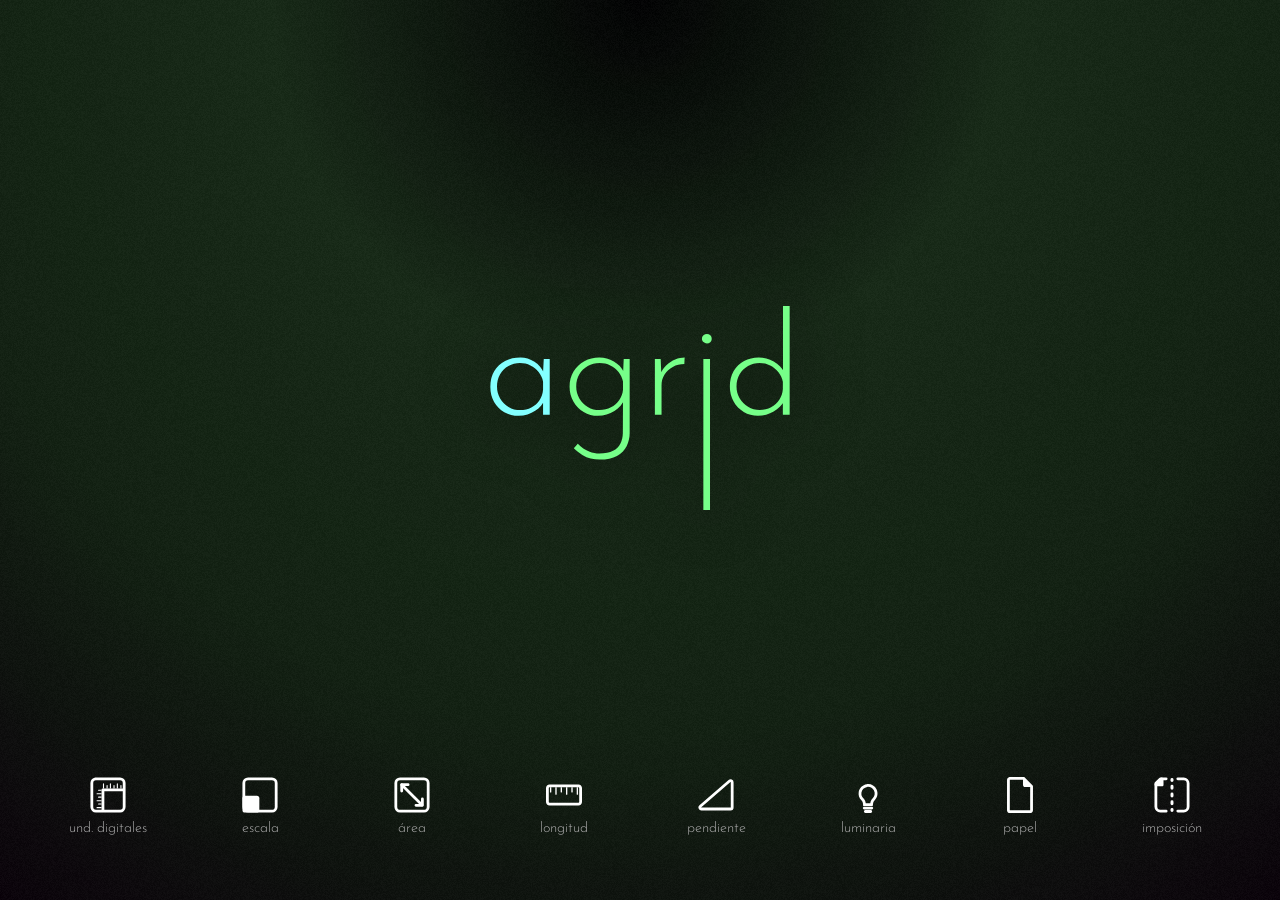
==== index.html @ d0f88f80 "Add files via upload" ====
<!DOCTYPE html>
<html lang="es">
<head>
    <meta charset="UTF-8">
    <meta name="viewport" content="width=device-width, initial-scale=1.0">
    <title>agrid | panel de herramientas</title>
    <link rel="stylesheet" href="css/tool.css">
    <link rel="stylesheet" href="css/index.css">
    <link href="https://fonts.googleapis.com/css2?family=Josefin+Sans:wght@200;300;400;600&display=swap" rel="stylesheet">
</head>
<body>    
<!-- <div class="bg-index">
</div> -->
<!-- Animador de entrada suave -->
<div class="index-layout">
  
  <div class="logo-container entry-animator">
    <picture>
      <img src="assets/images/agrid-index.svg" alt="agrid background" class="agrid-logo">
    </picture>
  </div>

            <main class="index-menu-container">
                <div class="tools-grid index-grid">
                    <a href="pages/und-digitales.html" class="tool-card">
                        <div class="tool-icon">
                                <img src="assets//icons/und-digitales.svg" class="icon-default" alt="Escala">
                                <img src="assets/icons/und-digitales-2.svg" class="icon-active" alt="Escala Activa">
                        </div>
                        <span>und. digitales</span>
                    </a>
                    <a href="pages/escala.html" class="tool-card">
                        <div class="tool-icon">
                                <img src="assets//icons/escala.svg" class="icon-default" alt="Escala">
                                <img src="assets/icons/escala-2.svg" class="icon-active" alt="Escala Activa">
                        </div>
                        <span>escala</span>
                    </a>
                    <a href="pages/area.html" class="tool-card">
                        <div class="tool-icon">
                                <img src="assets//icons/area.svg" class="icon-default" alt="Escala">
                                <img src="assets/icons/area-2.svg" class="icon-active" alt="Escala Activa">
                        </div>
                        <span>área</span>
                    </a>
                    <a href="pages/longitud.html" class="tool-card">
                        <div class="tool-icon">
                                <img src="assets//icons/longitud.svg" class="icon-default" alt="Escala">
                                <img src="assets/icons/longitud-2.svg" class="icon-active" alt="Escala Activa">
                        </div>
                        <span>longitud</span>
                    </a>
                    <a href="pages/pendiente.html" class="tool-card">
                        <div class="tool-icon">
                                <img src="assets//icons/pendiente.svg" class="icon-default" alt="Escala">
                                <img src="assets/icons/pendiente-2.svg" class="icon-active" alt="Escala Activa">
                        </div>
                        <span>pendiente</span>
                    </a>
                    <a href="pages/luminaria.html" class="tool-card">
                        <div class="tool-icon">
                                <img src="assets//icons/luminaria.svg" class="icon-default" alt="Escala">
                                <img src="assets/icons/luminaria-2.svg" class="icon-active" alt="Escala Activa">
                        </div>
                        <span>luminaria</span>
                    </a>
                    <a href="pages/papel.html" class="tool-card">
                        <div class="tool-icon">
                                <img src="assets//icons/papel.svg" class="icon-default" alt="Escala">
                                <img src="assets/icons/papel-2.svg" class="icon-active" alt="Escala Activa">
                        </div>
                        <span>papel</span>
                    </a>
                    <a href="pages/imposicion.html" class="tool-card">
                        <div class="tool-icon">
                                <img src="assets//icons/imposicion.svg" class="icon-default" alt="Escala">
                                <img src="assets/icons/imposicion-2.svg" class="icon-active" alt="Escala Activa">
                        </div>
                        <span>imposición</span>
                    </a>
                </div>
            </main>

        </div>


<script src="js/index.js"></script>

</body>
</html>
---- css/tool.css ----
/* ==========================================
   VARIABLES GLOBALES (PANEL DE CONTROL AGRID)
   ========================================== */
:root {
  /* 1. Paleta de Colores (Fondos) */
  --bg-gradient-1: #172517;
  --bg-gradient-1-1: #050805;
  --bg-gradient-2: #010203;
  --bg-gradient-3: #1b0c1b;
  --bg-scrollbar-1: #101010;
  --bg-scrollbar-2: #171717;
  --bg-panel: #1b1c1c;
  --bg-panel-light: #313131;
  --bg-drawer: rgba(31, 31, 31, 0.2);
  
  /* 2. Colores de Acento agrid */
  --agrid-green: #76ff89;
  --agrid-cyan: #83ffff;
  --agrid-magenta: #ff57f1;

  /* 3. Colores de Texto */
  --text-primary: #ffffff;
  --text-secondary: #cccccc;
  --text-muted: #ffffff89;
  --text-gray: #aaaaaa;
  --text-dark: #181818;

  /* 4. Tipografía y Tamaños */
  --font-main: 'Josefin Sans', sans-serif;
  --fs-title: 2rem;
  --fs-input: 1.6rem;
  --fs-label: 1.3rem;
  --fs-base: 1.3rem;
  --fs-small: 1.2rem;
  --fs-xs: .9rem;
}

/* Configuración General y Fondo Uniforme */
body {
  font-family: 'Josefin Sans', sans-serif;
  color: #cccccc;
  min-height: 100vh;
  margin: 0;
  display: flex;
  flex-direction: column;
  justify-content: space-between;
  box-sizing: border-box;
  padding: 2.5rem 2.5rem 0 2.5rem;
  overflow-x: hidden;
  background: radial-gradient(circle at top left, var(--bg-gradient-1), var(--bg-gradient-1-1), var(--bg-gradient-2), var(--bg-gradient-2), var(--bg-gradient-3));
}

body::before {
  content: "";
  position: fixed;
  top: 0;
  left: 0;
  width: 100vw;
  height: 100vh;
  pointer-events: none; /* Permite hacer clic a través de la capa sin bloquear botones */

/* Patrón de ruido de prueba (URL externa temporal) */
  background-image: url("../assets/images/bg-pattern.png");
  background-repeat: repeat;

/* EL TRUCO PARA FONDOS OSCUROS: */
  opacity: .15; /* Opacidad alta para probar que funciona */
}

body::-webkit-scrollbar{
  background: linear-gradient(180deg, var(--bg-scrollbar-1), var(--bg-scrollbar-2));
  width: 4px;
}

body::-webkit-scrollbar-thumb{
  background-color: var(--agrid-magenta);
  border-radius: 5px;
}

section::-webkit-scrollbar{
  background-color: transparent;
  width: 4px;
}

section::-webkit-scrollbar-thumb{
  background-color: var(--agrid-magenta);
  border-radius: 5px;
}

/* ==========================================
   ANIMACIÓN DE ENTRADA PARA LAS PÁGINAS
   ========================================== */
.entry-animator {
  animation: pageEntrance 0.4s cubic-bezier(0.16, 1, 0.3, 1) forwards;
}

@keyframes pageEntrance {
  0% {
    opacity: 0;
    transform: scale(1.3);
  }
  100% {
    opacity: 1;
    transform: scale(1);
  }
}
   
/* Transición suave para el contenido central */
.page-content {
  transition: transform 0.4s cubic-bezier(0.16, 1, 0.3, 1);
}
    
/* Solo desplaza la calculadora/encabezado cuando el menú está abierto */
body.menu-open .page-content {
  transform: translateY(-160px); /* Ajusta según el espacio que desees dejar */
}

::-webkit-inner-spin-button, ::-webkit-outer-spin-button{
  display: none;
}

/* Encabezado Superior Izquierdo */
.tool-header {
  display: flex;
  justify-content: flex-start;
  width: 100%;
  z-index: 1;
}

.brand-link {
  color: var(--text-primary);
  font-weight: 300;
  font-size: var(--fs-title);
  text-decoration: none;
  letter-spacing: 0.5px;
}

.brand-link:hover{
  color: var(--agrid-cyan);
}

.brand-highlight {
  color: var(--agrid-green);
}

/* Calculadora Central */
.tool-container {
  display: flex;
  justify-content: center;
  align-items: center;
  flex-grow: 1;
  padding: 2rem 0;
}

.calculator-box {
  display: flex;
  flex-direction: column;
  gap: 1.8rem;
  width: 100%;
  max-width: 360px;
}

.calc-group {
  display: flex;
  flex-direction: column;
  align-items: start;
  gap: 0.4rem;
}

.calc-label {
  font-weight: 300;
  font-size: var(--fs-label);
  color: var(--text-muted);
  text-align: left;
}

/* Inputs y Selects */
.input-row {
  display: flex;
  align-items: center;
  justify-content: right;
  gap: 0.8rem;
  width: 100%;
}

.input-card {
  background-color: transparent;
  border: none;
  /* box-shadow: inset 0px -1px 0px 0px #ffffff59; */
  /* border: 1px solid var(--agrid-cyan); */
  /* border-radius: 6px; */
  color: var(--text-primary);
  font-family: var(--font-main);
  font-size: var(--fs-input);
  padding: 0.6rem 0.8rem;
  text-align: right;
  outline: none;
  box-sizing: border-box;
}

.input-card::placeholder {
  color: var(--text-muted);
  font-weight: 300;
}

.input-card:focus {
  /* box-shadow: inset 0px -1px 0px 0px var(--agrid-cyan); */
  color: var(--agrid-cyan);
}

.input-small {
  width: 90px;
}

.input-large {
  width: 100%;
}

.colon-separator {
  color: var(--text-primary);
  font-weight: 300;
  font-size: var(--fs-input);
}

.unit-pill {
  /* background-color: var(--bg-panel);
  border: 1px solid var(--agrid-cyan); */
  border-radius: 20px;
  padding: 0.5rem 0.8rem;
  display: flex;
  align-items: center;
  justify-content: center;
}

.unit-symbol{
  padding-right: 2.5rem;
}

.unit-select {
  background: transparent;
  border: none;
  color: var(--text-primary);
  font-family: var(--font-main);
  font-size: var(--fs-label);
  cursor: pointer;
  outline: none;
}

.unit-select option {
  background-color: var(--bg-panel-light);
  color: var(--text-primary);
}

/* --- MENÚ INFERIOR Y FLECHA --- */
.bottom-menu-wrapper {
  position: fixed;
  bottom: 0;
  left: 0;
  width: 100%;
  display: flex;
  flex-direction: column;
  align-items: center;
  z-index: 100;
  pointer-events: none;
}

/* Flecha Flotante */
.drawer-toggle {
  background: transparent;
  border: none;
  cursor: pointer;
  padding: 1.2rem 1.2rem 1.6rem 1.2rem;
  display: flex;
  justify-content: center;
  align-items: center;
  outline: none;
  pointer-events: auto;
}

.arrow-menu-icon {
  width: 28px;
  height: auto;
  transition: transform 0.4s ease;
}

/* Rotación de la flecha al desplegar */
.bottom-menu-wrapper.open .arrow-menu-icon {
  transform: rotate(180deg);
}

/* Contenedor del Menú Desplegable */
.tools-drawer {
  width: calc(100% - 2rem); /* Ajuste clave: 100% menos 20px de cada lado */
  margin: 0 1rem 1rem 1rem; /* Aplica el margen a los lados y abajo */
  border-radius: .6rem; /* Redondeamos todas las esquinas ya que ahora el menú "flota" */
  max-height: 0;
  border: 1.2px solid rgba(255, 255, 255, 0.2);
  background-color: var(--bg-drawer);
  backdrop-filter: blur(.3rem);
  overflow: hidden;
  transition: max-height 0.4s cubic-bezier(0.16, 1, 0.3, 1), padding 0.4s ease;
  box-sizing: border-box;
  pointer-events: auto;
}

.bottom-menu-wrapper.open .tools-drawer {
  max-height: 320px;
  padding: 1.5rem 1.5rem 1.5rem 1.5rem;
}

/* Grid de Herramientas */
.tools-grid {
  display: grid;
  grid-template-columns: repeat(8, 1fr);
  gap: 1rem;
  max-width: 1000px;
  margin: 0 auto;
}

.tool-card {
  display: flex;
  flex-direction: column;
  align-items: center;
  gap: 0.5rem;
  text-decoration: none;
  color: var(--text-gray);
  font-size: var(--fs-xs);
  font-weight: 300;
  transition: color 0.2s ease, transform 0.2s ease;
}

/* Hover y Tarjeta Activa (Texto e Icono verde) */
.tool-card:hover, 
.tool-card.active {
  color: var(--text-primary);
  transform: translateY(-3px);
}

.tool-card:hover .tool-icon,
.tool-card.active .tool-icon {
  filter: invert(0%) sepia(500%) saturate(3000%) hue-rotate(250deg) brightness(80%) contrast(140%);
}

/* ==========================================
   INTERCAMBIO DE ICONOS (ACTIVO Y HOVER)
   ========================================== */

/* 1. Ocultar el icono activo por defecto en todas las tarjetas */
.tool-card .icon-active {
  display: none;
}

/* 2. Asegurar que el icono por defecto sea visible */
.tool-card .icon-default {
  display: block;
}

/* 3. Ocultar el icono por defecto en estado activo O hover */
.tool-card.active .icon-default,
.tool-card:hover .icon-default {
  display: none;
}

/* 4. Mostrar el icono activo en estado activo O hover */
.tool-card.active .icon-active,
.tool-card:hover .icon-active {
  display: block;
}

.tool-icon {
  width: 36px;
  height: 36px;
  transition: filter 0.2s ease;
}

/* Adaptación Móvil */
@media (max-width: 768px) {
  .tools-grid {
    grid-template-columns: repeat(4, 1fr);
    gap: 1.5rem;
  }
}

/* Ajuste sutil para selectores en unit-pill */
.unit-pill select.unit-select {
  background: transparent;
  border: none;
  color: var(--text-primary);
  font-family: var(--font-main);
  font-size: var(--fs-small);
  outline: none;
  cursor: pointer;
  padding-right: 0.5rem;
}

.unit-pill select.unit-select option {
  background-color: var(--bg-panel);
  color: var(--text-primary);
}

/* Campos de lectura directa / resultados */
.input-card[readonly] {
  box-shadow: none;
  cursor: default;
}

/* Estilo para los títulos de los grupos en el select */
.unit-select optgroup {
  background-color: var(--bg-panel);
  color: var(--agrid-green);
  font-weight: 600;
  font-family: var(--font-main);
}

/* ==========================================
   NUEVO: ESTILOS DE PREVISUALIZACIÓN (IMPOSICIÓN)
   ========================================== */

/* Layout principal de 2 columnas */
.imposicion-layout {
  display: flex;
  flex-direction: row;
  flex-wrap: wrap;
  gap: 3rem;
  width: 100%;
  max-width: 1200px; 
  justify-content: center;
  align-items: flex-start;
}

/* Controles (Izquierda) */
.imposicion-controls {
  flex: 1;
  min-width: 320px; 
}

.unit-large {
  width: 100%;
  box-sizing: border-box;
}
.unit-large select {
  width: 100%;
}

/* Área de Previsualización (Derecha) */
.preview-area {
  flex: 1.5; 
  min-width: 400px;
  min-height: 400px;
  background-color: rgba(27, 28, 28, 0.4); 
  border: 1px dashed rgba(131, 255, 255, 0.3);
  border-radius: 12px;
  padding: 1.5rem;
  box-sizing: border-box;
  color: rgba(255, 255, 255, 0.35); 
  display: flex;
  flex-direction: column;
  gap: 1.5rem;
  overflow-y: auto; 
  max-height: 65vh; 
}

/* Título de las Firmas */
.signature-title {
  color: var(--agrid-green);
  margin-bottom: 1rem;
  font-weight: 300;
  font-size: var(--fs-input);
  border-bottom: 1px solid rgba(118, 255, 137, 0.2);
  padding-bottom: 0.5rem;
}

/* Cuadrícula de tarjetas de hoja */
.sheets-grid {
  display: flex;
  flex-wrap: wrap;
  gap: 1rem;
  justify-content: center; 
}

/* Tarjeta individual de hoja */
.sheet-card {
  background-color: rgba(27, 28, 28, 0.8); 
  border: 1px solid var(--agrid-cyan); 
  border-radius: 10px;
  padding: 1rem;
  width: 250px; 
  display: flex;
  flex-direction: column;
  gap: 0.75rem;
  transition: transform 0.3s ease;
}

.sheet-card:hover {
  transform: translateY(-3px);
}

/* Título para el número de hoja */
.sheet-label {
  color: var(--agrid-cyan); 
  margin-bottom: 0rem;
  font-size: var(--fs-base);
  font-weight: 300;
}

.spread-container {
  border: 1px solid rgba(255, 255, 255, 0.05); 
  padding: 0.25rem 0;
}

/* Título para Frente/Reverso */
.spread-label {
  font-size: var(--fs-xs);
  color: var(--agrid-green); 
  margin-bottom: 0.3rem;
  font-weight: 300;
}

/* Disposición horizontal (Spread) */
.spread-view {
  display: flex;
  flex-direction: row;
  gap: 0.5rem;
  justify-content: center;
}

/* Caja individual de página */
.page-box {
  background: #050505; 
  border: 1px solid rgba(255,255,255,0.2);
  padding: 0.2rem;
  display: flex;
  flex-direction: column;
  align-items: center;
  justify-content: center; 
  width: calc(50% - 0.25rem); 
  min-height: 80px; 
  border-radius: 4px;
}

/* Badge para el número de página */
.page-num-badge {
  font-size: 0.8rem;
  margin-top: 0.3rem;
  color: var(--agrid-green); 
  font-weight: 300;
  border-radius: 12px;
  padding: 0.2rem 0.5rem;
}

/* Estilo para páginas en blanco */
.page-box.blank {
  border: 1px dashed rgba(255, 255, 255, 0.1);
  background-color: rgba(255, 255, 255, 0.02);
}

/* Estilos para el Input de Archivos */
.file-input-agrid {
  color: var(--text-muted);
  font-family: var(--font-main);
  font-size: var(--fs-base);
  width: 100%;
  outline: none;
}
.file-input-agrid::file-selector-button {
  background-color: transparent;
  border: 1px solid var(--agrid-cyan);
  color: var(--agrid-cyan);
  padding: 0.5rem 1.2rem;
  border-radius: 20px;
  cursor: pointer;
  font-family: var(--font-main);
  font-size: var(--fs-base);
  font-weight: 300;
  margin-right: 1rem;
  transition: all 0.3s ease;
}
.file-input-agrid::file-selector-button:hover {
  background-color: var(--agrid-cyan);
  color: var(--text-dark);
}

/* Botón Descargar y Estado */
.download-group {
  width: 100%;
  display: flex;
  flex-direction: column;
  align-items: center;
}

.btn-agrid {
  background: transparent;
  border: 1px solid var(--agrid-green);
  color: var(--agrid-green);
  padding: 0.8rem 1.5rem;
  font-family: var(--font-main);
  font-size: var(--fs-input);
  border-radius: 25px;
  cursor: pointer;
  transition: all 0.3s ease;
  width: 100%;
  outline: none;
}
.btn-agrid:hover:not(:disabled) {
  background-color: var(--agrid-green);
  color: var(--text-dark);
}
.btn-agrid:disabled {
  border-color: rgba(255, 255, 255, 0.15);
  color: rgba(255, 255, 255, 0.2);
  cursor: not-allowed;
}

.status-log {
  color: var(--text-muted);
  font-size: var(--fs-small);
  font-weight: 300;
  text-align: center;
  margin-top: 0.5rem;
}

/* ==========================================
   FORMATOS DE PAPEL - HOJA GRÁFICA
   ========================================== */

.paper-stage {
  width: 100%;
  height: 100%;
  display: flex;
  justify-content: center;
  align-items: center;
  position: relative;
  min-height: 280px;
}

.paper-sheet {
  background: var(--text-primary);
  border-radius: 2px;
  box-shadow: 0 5px 25px rgba(0, 0, 0, 0.5), 0 0 10px rgba(255, 255, 255, 0.05);
  position: relative;
  transition: width 0.4s cubic-bezier(0.16, 1, 0.3, 1), height 0.4s cubic-bezier(0.16, 1, 0.3, 1);
  display: flex;
  justify-content: center;
  align-items: center;
}

.sheet-watermark {
  color: var(--text-dark);
  font-weight: 500;
  font-size: 2rem;
  opacity: 0.15;
  letter-spacing: 1px;
  user-select: none;
}

/* Cotas/Etiquetas fuera de la hoja */
.dim-label {
  position: absolute;
  font-size: var(--fs-small);
  color: var(--agrid-green);
  letter-spacing: 0.5px;
  white-space: nowrap;
  font-weight: 300;
}

.label-top {
  top: -25px;
  left: 50%;
  transform: translateX(-50%);
}

.label-right {
  right: -65px;
  top: 50%;
  transform: translateY(-50%) rotate(90deg);
}

/* Valores copiables al portapapeles */
.clickable-value {
  cursor: pointer;
  transition: background-color 0.2s ease, transform 0.1s ease;
  user-select: none;
}

.clickable-value:active {
  transform: scale(0.92);
  background-color: rgba(131, 255, 255, 0.1); /* Efecto sutil usando el cian */
}
---- css/index.css ----
/* Configuración General y Fondo Uniforme con Granulado Sutil */
body {
  font-family: 'Josefin Sans', sans-serif;
  color: #cccccc;
  min-height: 100vh;
  margin: 0;
  display: flex;
  flex-direction: column;
  justify-content: space-between;
  box-sizing: border-box;
  padding: 2.5rem 2.5rem 0 2.5rem;
  overflow-x: hidden;
  position: relative;

  /* Fondo de 2 capas: 
     1. Textura granulada con opacidad sutil
     2. Gradiente radial oscuro original */
  background:radial-gradient(circle at top center, #010102 , #192e19, #132413, #0a010a);
}


/* ==========================================
   FONDO A PANTALLA COMPLETA (SVG)
   ========================================== */
.logo-container {
    margin: auto;
    width: 100%;
    height: 100%;
    z-index: 0; /* Lo mantiene justo por encima del gradiente de fondo, pero detrás del contenido */
    pointer-events: none; /* Crucial: evita que el SVG bloquee los clics en los botones */
    display: flex;
    justify-content: center;
    align-items: center;
    padding-bottom: 120px;
}

.agrid-logo {
    width: 100%;
    height: 100%;
    filter: drop-shadow(0 0 2rem rgb(0, 0, 0));

}

/* ==========================================
   ESTILOS ESPECÍFICOS DEL INDEX
   ========================================== */

/* Layout general sobre el fondo SVG */
.index-layout {
    position: relative; /* Asegura que este contenedor flote sobre el logo-container */
    z-index: 1;
    display: flex;
    flex-direction: column;
    justify-content: space-between;
    min-height: calc(100vh - 2.5rem); 
    width: 100%;
}

/* Encabezado (ahora solo alinea la brújula) */
.index-header {
    display: flex;
    justify-content: flex-end; /* Alinea la brújula a la derecha */
    align-items: flex-start;
    width: 100%;
    padding: 2rem; /* Separación de los bordes */
}

/* Contenedor del panel inferior de herramientas */
.index-menu-container {
    border-radius: .6rem;
    /* border: 1.2px solid rgba(255, 255, 255, 0.2);
    background-color: rgb(0, 0, 0, .3); */
    padding: 3rem 0;
    position: fixed;
    bottom: 0;
    left: 0rem;
    width: calc(100% - 2rem);
    margin: 0 1rem 1rem 1rem;
    z-index: 100;
    align-items: center;
}

.index-grid {
    max-width: 1200px;
}
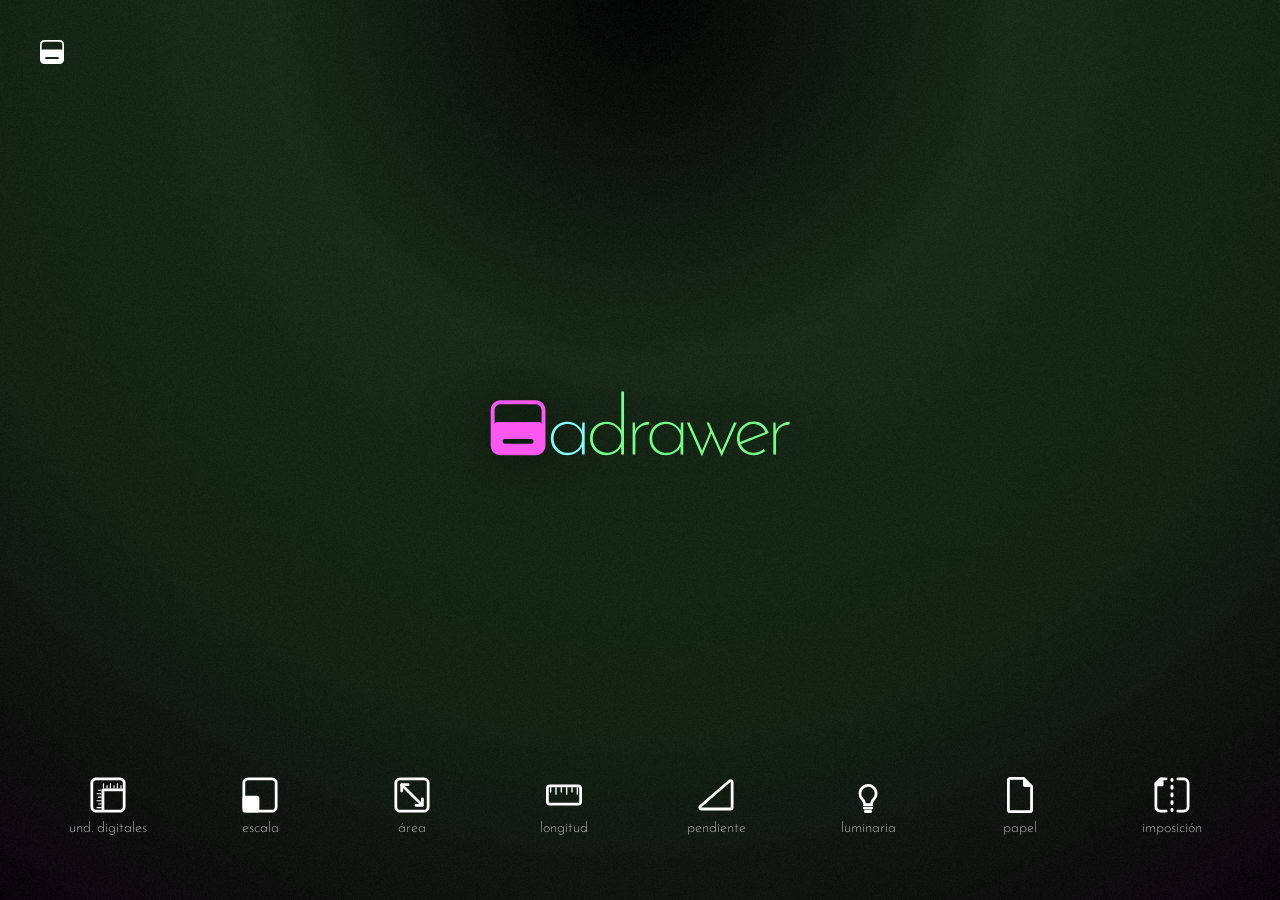
==== commit 7d28c164: "Add files via upload" ====
--- a/index.html
+++ b/index.html
@@ -3,7 +3,7 @@
 <head>
     <meta charset="UTF-8">
     <meta name="viewport" content="width=device-width, initial-scale=1.0">
-    <title>agrid | panel de herramientas</title>
+    <title>adrawer | panel de herramientas</title>
     <link rel="stylesheet" href="css/tool.css">
     <link rel="stylesheet" href="css/index.css">
     <link href="https://fonts.googleapis.com/css2?family=Josefin+Sans:wght@200;300;400;600&display=swap" rel="stylesheet">
@@ -12,11 +12,18 @@
 <!-- <div class="bg-index">
 </div> -->
 <!-- Animador de entrada suave -->
+
+
+  
 <div class="index-layout">
+
+      <header class="tool-header">
+    <a href="../index.html" class="brand-link"><img src="../assets/images/adrawer-iso.svg" alt=""></a>
+  </header>
   
   <div class="logo-container entry-animator">
     <picture>
-      <img src="assets/images/agrid-index.svg" alt="agrid background" class="agrid-logo">
+      <img src="assets/images/adrawer-index.svg" alt="adrawer background" class="adrawer-logo">
     </picture>
   </div>
 
--- a/css/tool.css
+++ b/css/tool.css
@@ -1,5 +1,5 @@
 /* ==========================================
-   VARIABLES GLOBALES (PANEL DE CONTROL AGRID)
+   VARIABLES GLOBALES (PANEL DE CONTROL adrawer)
    ========================================== */
 :root {
   /* 1. Paleta de Colores (Fondos) */
@@ -13,10 +13,10 @@
   --bg-panel-light: #313131;
   --bg-drawer: rgba(31, 31, 31, 0.2);
   
-  /* 2. Colores de Acento agrid */
-  --agrid-green: #76ff89;
-  --agrid-cyan: #83ffff;
-  --agrid-magenta: #ff57f1;
+  /* 2. Colores de Acento adrawer */
+  --adrawer-green: #76ff89;
+  --adrawer-cyan: #83ffff;
+  --adrawer-magenta: #ff57f1;
 
   /* 3. Colores de Texto */
   --text-primary: #ffffff;
@@ -73,7 +73,7 @@
 }
 
 body::-webkit-scrollbar-thumb{
-  background-color: var(--agrid-magenta);
+  background-color: var(--adrawer-magenta);
   border-radius: 5px;
 }
 
@@ -83,7 +83,7 @@
 }
 
 section::-webkit-scrollbar-thumb{
-  background-color: var(--agrid-magenta);
+  background-color: var(--adrawer-magenta);
   border-radius: 5px;
 }
 
@@ -135,12 +135,17 @@
   letter-spacing: 0.5px;
 }
 
-.brand-link:hover{
-  color: var(--agrid-cyan);
+.brand-link img{
+height: 1.5rem;
+margin: 0 .4rem 0 0;
+}
+
+.brand-link img:hover{
+  filter: invert(0%) sepia(500%) saturate(1000%) hue-rotate(150deg) brightness(80%) contrast(140%);
 }
 
 .brand-highlight {
-  color: var(--agrid-green);
+  color: var(--adrawer-green);
 }
 
 /* Calculadora Central */
@@ -187,7 +192,7 @@
   background-color: transparent;
   border: none;
   /* box-shadow: inset 0px -1px 0px 0px #ffffff59; */
-  /* border: 1px solid var(--agrid-cyan); */
+  /* border: 1px solid var(--adrawer-cyan); */
   /* border-radius: 6px; */
   color: var(--text-primary);
   font-family: var(--font-main);
@@ -204,8 +209,8 @@
 }
 
 .input-card:focus {
-  /* box-shadow: inset 0px -1px 0px 0px var(--agrid-cyan); */
-  color: var(--agrid-cyan);
+  /* box-shadow: inset 0px -1px 0px 0px var(--adrawer-cyan); */
+  color: var(--adrawer-cyan);
 }
 
 .input-small {
@@ -224,7 +229,7 @@
 
 .unit-pill {
   /* background-color: var(--bg-panel);
-  border: 1px solid var(--agrid-cyan); */
+  border: 1px solid var(--adrawer-cyan); */
   border-radius: 20px;
   padding: 0.5rem 0.8rem;
   display: flex;
@@ -321,6 +326,7 @@
   display: flex;
   flex-direction: column;
   align-items: center;
+  text-align: center;
   gap: 0.5rem;
   text-decoration: none;
   color: var(--text-gray);
@@ -407,7 +413,7 @@
 /* Estilo para los títulos de los grupos en el select */
 .unit-select optgroup {
   background-color: var(--bg-panel);
-  color: var(--agrid-green);
+  color: var(--adrawer-green);
   font-weight: 600;
   font-family: var(--font-main);
 }
@@ -462,7 +468,7 @@
 
 /* Título de las Firmas */
 .signature-title {
-  color: var(--agrid-green);
+  color: var(--adrawer-green);
   margin-bottom: 1rem;
   font-weight: 300;
   font-size: var(--fs-input);
@@ -481,7 +487,7 @@
 /* Tarjeta individual de hoja */
 .sheet-card {
   background-color: rgba(27, 28, 28, 0.8); 
-  border: 1px solid var(--agrid-cyan); 
+  border: 1px solid var(--adrawer-cyan); 
   border-radius: 10px;
   padding: 1rem;
   width: 250px; 
@@ -497,7 +503,7 @@
 
 /* Título para el número de hoja */
 .sheet-label {
-  color: var(--agrid-cyan); 
+  color: var(--adrawer-cyan); 
   margin-bottom: 0rem;
   font-size: var(--fs-base);
   font-weight: 300;
@@ -511,7 +517,7 @@
 /* Título para Frente/Reverso */
 .spread-label {
   font-size: var(--fs-xs);
-  color: var(--agrid-green); 
+  color: var(--adrawer-green); 
   margin-bottom: 0.3rem;
   font-weight: 300;
 }
@@ -542,7 +548,7 @@
 .page-num-badge {
   font-size: 0.8rem;
   margin-top: 0.3rem;
-  color: var(--agrid-green); 
+  color: var(--adrawer-green); 
   font-weight: 300;
   border-radius: 12px;
   padding: 0.2rem 0.5rem;
@@ -555,17 +561,17 @@
 }
 
 /* Estilos para el Input de Archivos */
-.file-input-agrid {
+.file-input-adrawer {
   color: var(--text-muted);
   font-family: var(--font-main);
   font-size: var(--fs-base);
   width: 100%;
   outline: none;
 }
-.file-input-agrid::file-selector-button {
+.file-input-adrawer::file-selector-button {
   background-color: transparent;
-  border: 1px solid var(--agrid-cyan);
-  color: var(--agrid-cyan);
+  border: 1px solid var(--adrawer-cyan);
+  color: var(--adrawer-cyan);
   padding: 0.5rem 1.2rem;
   border-radius: 20px;
   cursor: pointer;
@@ -575,8 +581,8 @@
   margin-right: 1rem;
   transition: all 0.3s ease;
 }
-.file-input-agrid::file-selector-button:hover {
-  background-color: var(--agrid-cyan);
+.file-input-adrawer::file-selector-button:hover {
+  background-color: var(--adrawer-cyan);
   color: var(--text-dark);
 }
 
@@ -588,10 +594,10 @@
   align-items: center;
 }
 
-.btn-agrid {
+.btn-adrawer {
   background: transparent;
-  border: 1px solid var(--agrid-green);
-  color: var(--agrid-green);
+  border: 1px solid var(--adrawer-green);
+  color: var(--adrawer-green);
   padding: 0.8rem 1.5rem;
   font-family: var(--font-main);
   font-size: var(--fs-input);
@@ -601,11 +607,11 @@
   width: 100%;
   outline: none;
 }
-.btn-agrid:hover:not(:disabled) {
-  background-color: var(--agrid-green);
+.btn-adrawer:hover:not(:disabled) {
+  background-color: var(--adrawer-green);
   color: var(--text-dark);
 }
-.btn-agrid:disabled {
+.btn-adrawer:disabled {
   border-color: rgba(255, 255, 255, 0.15);
   color: rgba(255, 255, 255, 0.2);
   cursor: not-allowed;
@@ -657,7 +663,7 @@
 .dim-label {
   position: absolute;
   font-size: var(--fs-small);
-  color: var(--agrid-green);
+  color: var(--adrawer-green);
   letter-spacing: 0.5px;
   white-space: nowrap;
   font-weight: 300;
--- a/css/index.css
+++ b/css/index.css
@@ -34,7 +34,7 @@
     padding-bottom: 120px;
 }
 
-.agrid-logo {
+.adrawer-logo {
     width: 100%;
     height: 100%;
     filter: drop-shadow(0 0 2rem rgb(0, 0, 0));
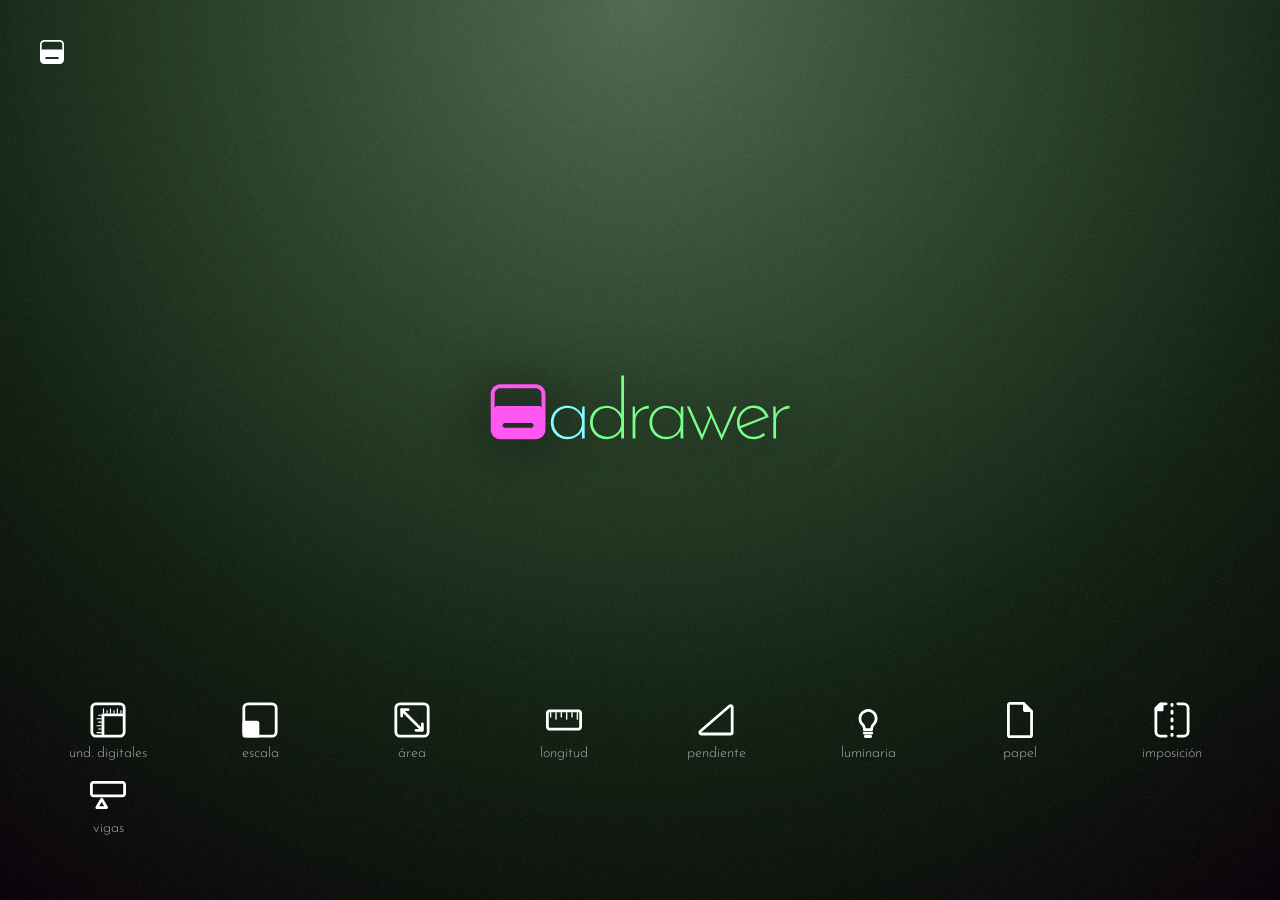
==== commit aa475ecc: "Add files via upload" ====
--- a/index.html
+++ b/index.html
@@ -6,7 +6,10 @@
     <title>adrawer | panel de herramientas</title>
     <link rel="stylesheet" href="css/tool.css">
     <link rel="stylesheet" href="css/index.css">
+      <link rel="preconnect" href="https://fonts.googleapis.com">
+  <link rel="preconnect" href="https://fonts.gstatic.com" crossorigin>
     <link href="https://fonts.googleapis.com/css2?family=Josefin+Sans:wght@200;300;400;600&display=swap" rel="stylesheet">
+    <link rel="icon" type="image/png" href="assets/images/adrawer-iso-01.png">
 </head>
 <body>    
 <!-- <div class="bg-index">
@@ -85,6 +88,14 @@
                         </div>
                         <span>imposición</span>
                     </a>
+                                        </a>
+                    <a href="pages/vigas.html" class="tool-card">
+                        <div class="tool-icon">
+                                <img src="assets//icons/vigas.svg" class="icon-default" alt="Escala">
+                                <img src="assets/icons/vigas-2.svg" class="icon-active" alt="Escala Activa">
+                        </div>
+                        <span>vigas</span>
+                    </a>
                 </div>
             </main>
 
--- a/css/tool.css
+++ b/css/tool.css
@@ -87,6 +87,16 @@
   border-radius: 5px;
 }
 
+div::-webkit-scrollbar{
+  background-color: transparent;
+  width: 4px;
+}
+
+div::-webkit-scrollbar-thumb{
+  background-color: var(--adrawer-magenta);
+  border-radius: 5px;
+}
+
 /* ==========================================
    ANIMACIÓN DE ENTRADA PARA LAS PÁGINAS
    ========================================== */
@@ -133,6 +143,7 @@
   font-size: var(--fs-title);
   text-decoration: none;
   letter-spacing: 0.5px;
+  position: fixed;
 }
 
 .brand-link img{
@@ -188,12 +199,14 @@
   width: 100%;
 }
 
+.input-row > .calc-label{
+  position: relative;
+  width: 100%;
+}
+
 .input-card {
   background-color: transparent;
   border: none;
-  /* box-shadow: inset 0px -1px 0px 0px #ffffff59; */
-  /* border: 1px solid var(--adrawer-cyan); */
-  /* border-radius: 6px; */
   color: var(--text-primary);
   font-family: var(--font-main);
   font-size: var(--fs-input);
@@ -209,7 +222,6 @@
 }
 
 .input-card:focus {
-  /* box-shadow: inset 0px -1px 0px 0px var(--adrawer-cyan); */
   color: var(--adrawer-cyan);
 }
 
@@ -228,8 +240,6 @@
 }
 
 .unit-pill {
-  /* background-color: var(--bg-panel);
-  border: 1px solid var(--adrawer-cyan); */
   border-radius: 20px;
   padding: 0.5rem 0.8rem;
   display: flex;
@@ -464,6 +474,7 @@
   gap: 1.5rem;
   overflow-y: auto; 
   max-height: 65vh; 
+  overflow-x: hidden;
 }
 
 /* Título de las Firmas */
@@ -472,7 +483,6 @@
   margin-bottom: 1rem;
   font-weight: 300;
   font-size: var(--fs-input);
-  border-bottom: 1px solid rgba(118, 255, 137, 0.2);
   padding-bottom: 0.5rem;
 }
 
@@ -691,4 +701,95 @@
 .clickable-value:active {
   transform: scale(0.92);
   background-color: rgba(131, 255, 255, 0.1); /* Efecto sutil usando el cian */
+}
+
+/* ==========================================
+   ESTILOS ESPECÍFICOS: CALCULADORA DE VIGAS
+   ========================================== */
+.loads-grid {
+  display: flex;
+  flex-direction: column;
+  gap: 0.8rem;
+  width: 100%;
+}
+
+.load-row {
+  display: grid;
+  grid-template-columns: 2fr 1.5fr 1.5fr auto;
+  gap: 0.5rem;
+  background-color: var(--bg-panel);
+  padding: 0.8rem;
+  border: 1px solid rgba(131, 255, 255, 0.15); /* Borde cian sutil */
+  border-radius: 8px;
+  align-items: center;
+}
+
+.load-row select, .load-row input {
+  font-size: var(--fs-small);
+  padding: 0.4rem;
+  text-align: center;
+}
+
+.btn-delete-load {
+  background: transparent;
+  border: none;
+  color: var(--adrawer-magenta);
+  font-size: 1.2rem;
+  cursor: pointer;
+  transition: transform 0.2s;
+}
+
+.btn-delete-load:hover {
+  transform: scale(1.1);
+}
+
+/* Layout dinámico de cargas */
+.load-row {
+  display: flex;
+  flex-direction: column;
+  gap: 0.5rem;
+  background-color: var(--bg-panel);
+  padding: 0.8rem;
+  border: 1px solid rgba(131, 255, 255, 0.15);
+  border-radius: 8px;
+  position: relative;
+}
+
+.load-header {
+  display: flex;
+  justify-content: space-between;
+  align-items: center;
+  gap: 0.5rem;
+}
+
+.load-inputs {
+  display: flex;
+  flex-wrap: wrap;
+  gap: 0.5rem;
+  justify-content: space-between;
+}
+
+/* Campos extra para cargas distribuidas (ocultos por defecto) */
+.dist-only {
+  display: none;
+}
+
+/* Botón de eliminar más limpio */
+.btn-delete-load {
+  background: transparent;
+  border: 1px solid rgba(255, 87, 241, 0.3); /* magenta con transparencia */
+  color: var(--adrawer-magenta);
+  border-radius: 4px;
+  width: 28px;
+  height: 28px;
+  display: flex;
+  justify-content: center;
+  align-items: center;
+  cursor: pointer;
+  transition: all 0.2s ease;
+}
+
+.btn-delete-load:hover {
+  background: var(--adrawer-magenta);
+  color: var(--text-dark);
 }
--- a/css/index.css
+++ b/css/index.css
@@ -15,7 +15,7 @@
   /* Fondo de 2 capas: 
      1. Textura granulada con opacidad sutil
      2. Gradiente radial oscuro original */
-  background:radial-gradient(circle at top center, #010102 , #192e19, #132413, #0a010a);
+  background:radial-gradient(circle at top center, #5c7a5f , #335033, #132413, #0a010a);
 }
 
 
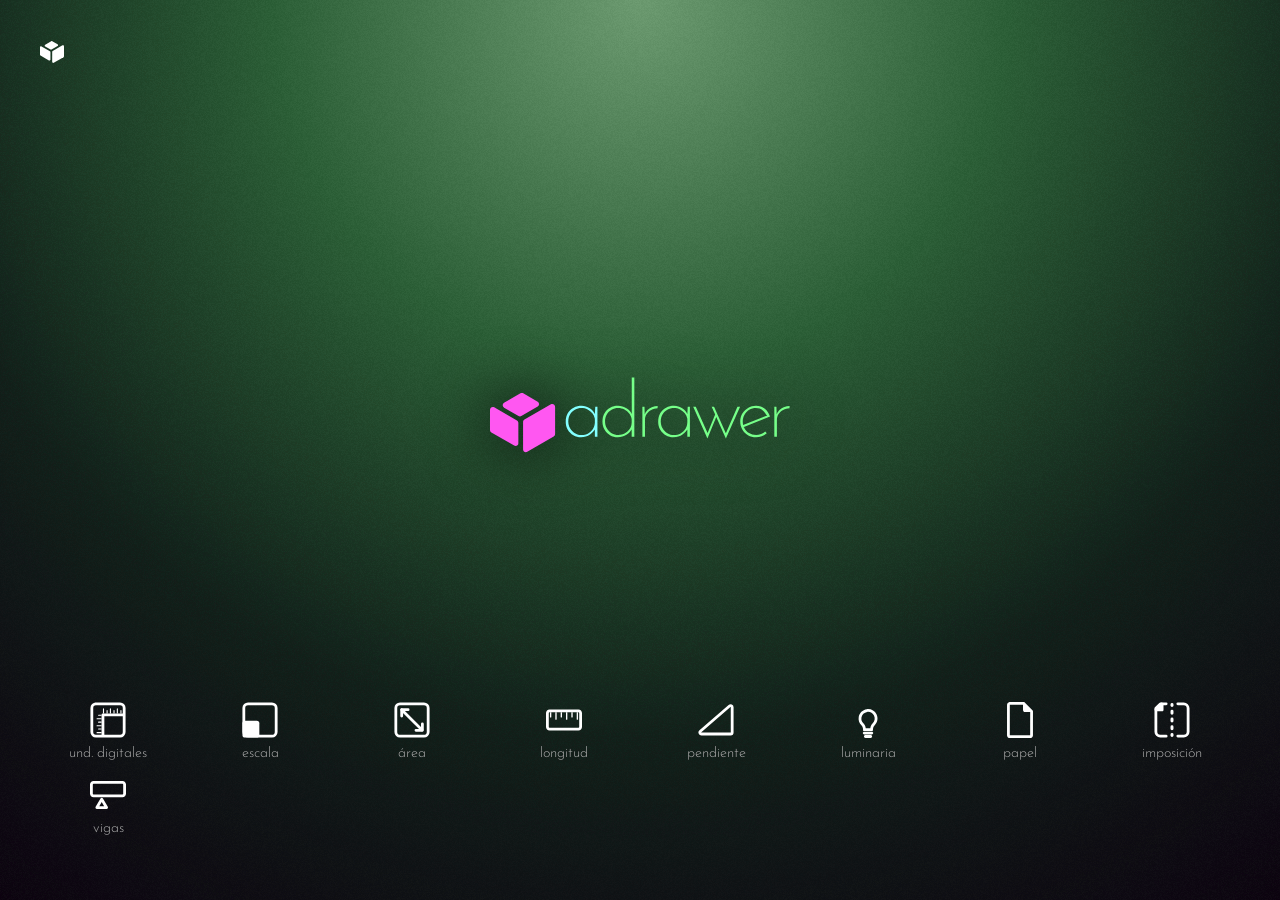
==== commit 9eb5fcec: "Add files via upload" ====
--- a/css/tool.css
+++ b/css/tool.css
@@ -3,10 +3,10 @@
    ========================================== */
 :root {
   /* 1. Paleta de Colores (Fondos) */
-  --bg-gradient-1: #172517;
-  --bg-gradient-1-1: #050805;
-  --bg-gradient-2: #010203;
-  --bg-gradient-3: #1b0c1b;
+  --bg-gradient-1: #1e3f28;
+  --bg-gradient-1-1: #0a1814;
+  --bg-gradient-2: #05090e;
+  --bg-gradient-3: #0c040e;
   --bg-scrollbar-1: #101010;
   --bg-scrollbar-2: #171717;
   --bg-panel: #1b1c1c;
@@ -64,7 +64,8 @@
   background-repeat: repeat;
 
 /* EL TRUCO PARA FONDOS OSCUROS: */
-  opacity: .15; /* Opacidad alta para probar que funciona */
+  mix-blend-mode: screen; /* Ilumina el fondo oscuro */
+  opacity: 0.15; /* Opacidad alta para probar que funciona */  
 }
 
 body::-webkit-scrollbar{
@@ -144,6 +145,8 @@
   text-decoration: none;
   letter-spacing: 0.5px;
   position: fixed;
+  display: flex;
+  align-items: center;
 }
 
 .brand-link img{
--- a/css/index.css
+++ b/css/index.css
@@ -15,7 +15,25 @@
   /* Fondo de 2 capas: 
      1. Textura granulada con opacidad sutil
      2. Gradiente radial oscuro original */
-  background:radial-gradient(circle at top center, #5c7a5f , #335033, #132413, #0a010a);
+  background:radial-gradient(circle at top center, #709e74 , #30633b, #13241d, #0e0211);
+}
+
+body::before {
+  content: "";
+  position: fixed;
+  top: 0;
+  left: 0;
+  width: 100vw;
+  height: 100vh;
+  pointer-events: none; /* Permite hacer clic a través de la capa sin bloquear botones */
+
+/* Patrón de ruido de prueba (URL externa temporal) */
+  background-image: url("../assets/images/bg-pattern.png");
+  background-repeat: repeat;
+
+/* EL TRUCO PARA FONDOS OSCUROS: */
+  mix-blend-mode:difference; /* Ilumina el fondo oscuro */
+  opacity: 0.15; /* Opacidad alta para probar que funciona */  
 }
 
 
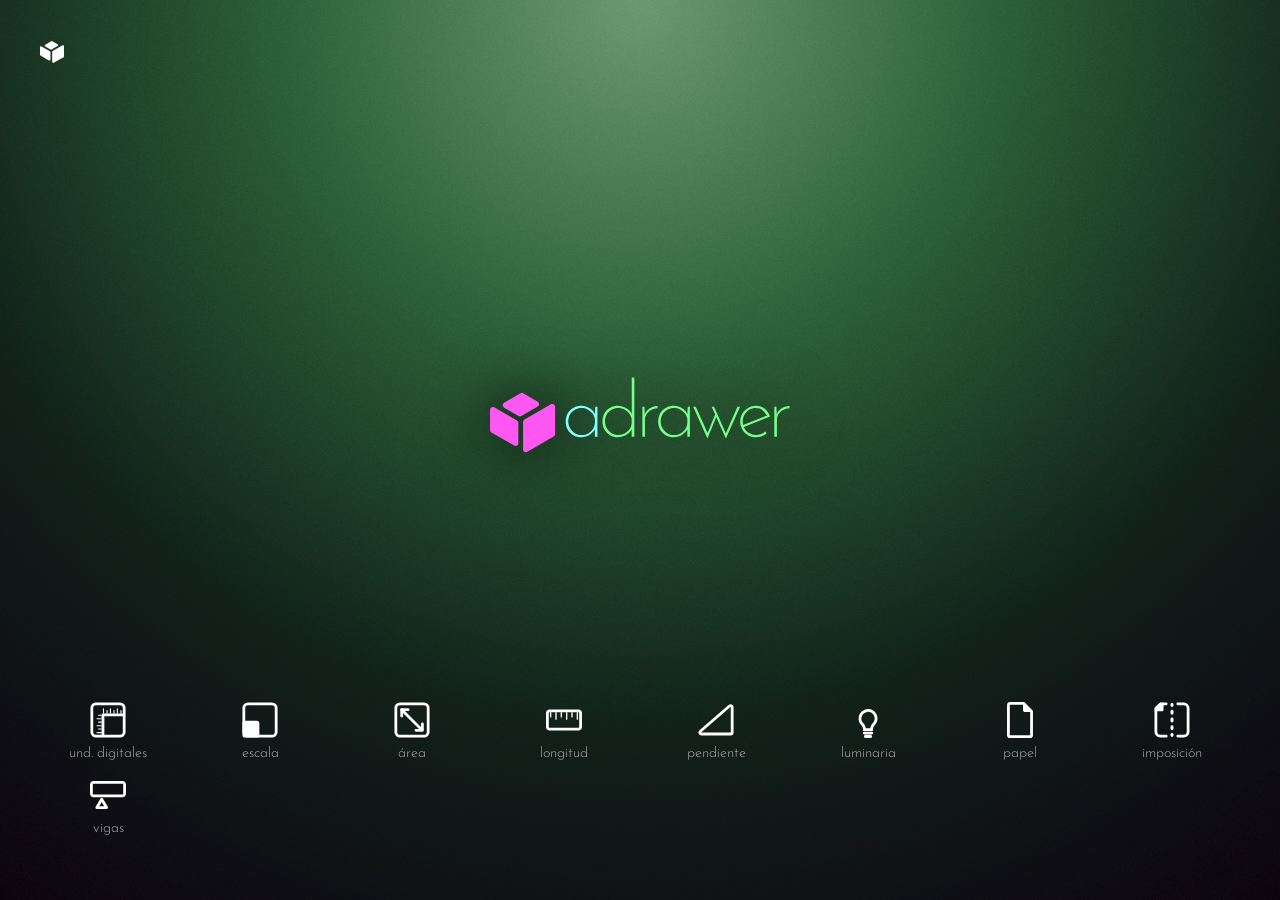
==== commit 605cb34b: "Update index.html" ====
--- a/index.html
+++ b/index.html
@@ -21,7 +21,7 @@
 <div class="index-layout">
 
       <header class="tool-header">
-    <a href="../index.html" class="brand-link"><img src="../assets/images/adrawer-iso.svg" alt=""></a>
+    <a href="index.html" class="brand-link"><img src="../assets/images/adrawer-iso.svg" alt=""></a>
   </header>
   
   <div class="logo-container entry-animator">
@@ -105,4 +105,4 @@
 <script src="js/index.js"></script>
 
 </body>
-</html>+</html>
